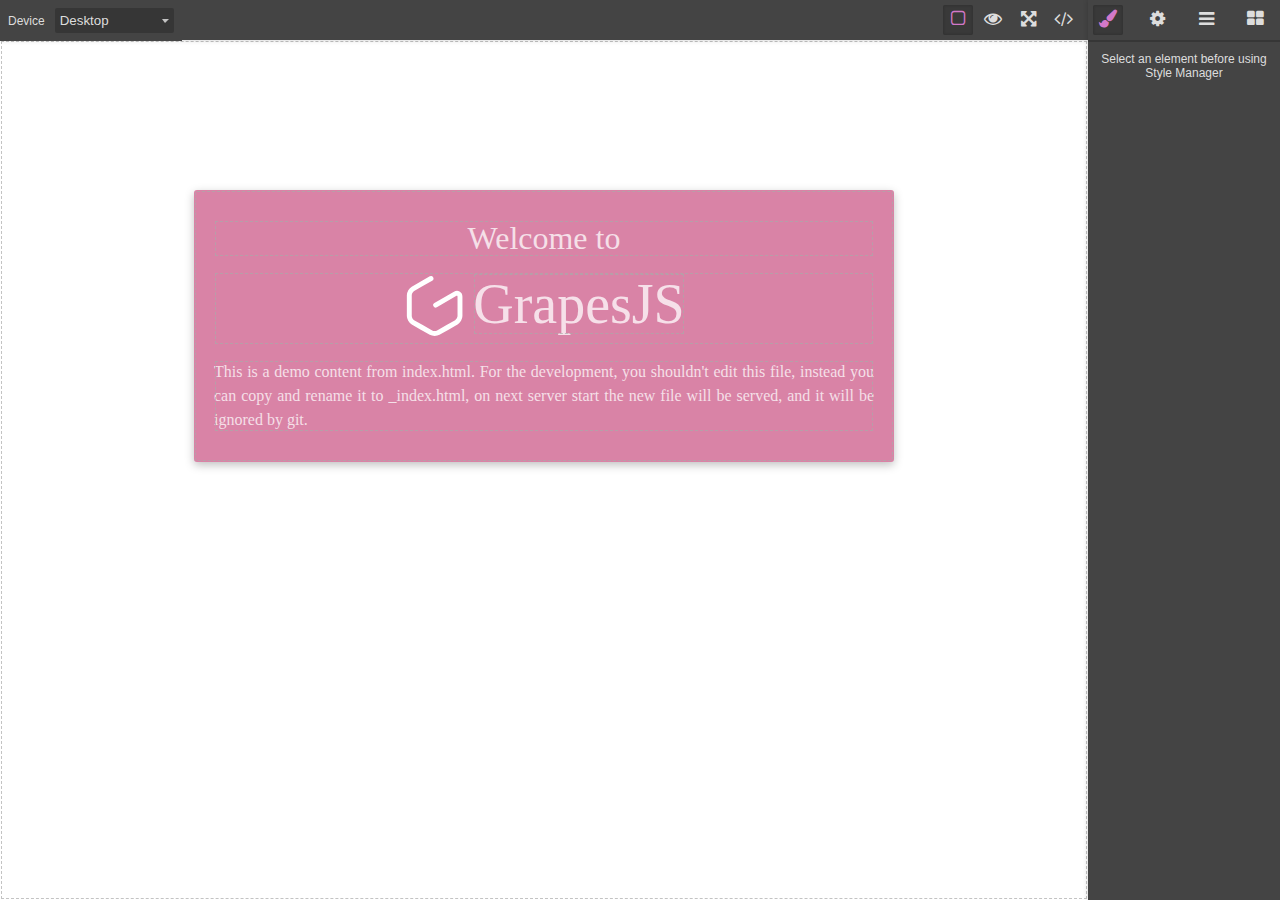
==== html/_index.html @ 8d0f7742 "grapejs-touch" ====
<!doctype html>
<html lang="en">
  <head>
    <meta charset="utf-8">
    <title>GrapesJS</title>
    <link rel="stylesheet" href="../dist/css/grapes.min.css">
    <script src="../dist/grapes.min.js"></script>
    <script src="../dist/grapesjs-touch.min.js"></script>

    <style>
      body,
      html {
        height: 100%;
        margin: 0;
      }
    </style>
  </head>

  <body>
    <div id="gjs" style="height:100px; overflow:hidden;">
      <div class="panel">
        <h1 class="welcome">Welcome to</h1>
        <div class="big-title">
          <svg class="logo" viewBox="0 0 100 100">
            <path d="M40 5l-12.9 7.4 -12.9 7.4c-1.4 0.8-2.7 2.3-3.7 3.9 -0.9 1.6-1.5 3.5-1.5 5.1v14.9 14.9c0 1.7 0.6 3.5 1.5 5.1 0.9 1.6 2.2 3.1 3.7 3.9l12.9 7.4 12.9 7.4c1.4 0.8 3.3 1.2 5.2 1.2 1.9 0 3.8-0.4 5.2-1.2l12.9-7.4 12.9-7.4c1.4-0.8 2.7-2.2 3.7-3.9 0.9-1.6 1.5-3.5 1.5-5.1v-14.9 -12.7c0-4.6-3.8-6-6.8-4.2l-28 16.2"/>
          </svg>
          <span>GrapesJS</span>
        </div>
        <div class="description">
          This is a demo content from index.html. For the development, you shouldn't edit this file, instead you can
          copy and rename it to _index.html, on next server start the new file will be served, and it will be ignored by git.
        </div>
      </div>
      <style>
        .panel {
          width: 90%;
          max-width: 700px;
          border-radius: 3px;
          padding: 30px 20px;
          margin: 150px auto 0px;
          background-color: #d983a6;
          box-shadow: 0px 3px 10px 0px rgba(0,0,0,0.25);
          color:rgba(255,255,255,0.75);
          font: caption;
          font-weight: 100;
        }

        .welcome {
          text-align: center;
          font-weight: 100;
          margin: 0px;
        }

        .logo {
          width: 70px;
          height: 70px;
          vertical-align: middle;
        }

        .logo path {
          pointer-events: none;
          fill: none;
          stroke-linecap: round;
          stroke-width: 7;
          stroke: #fff
        }

        .big-title {
          text-align: center;
          font-size: 3.5rem;
          margin: 15px 0;
        }

        .description {
          text-align: justify;
          font-size: 1rem;
          line-height: 1.5rem;
        }

      </style>
    </div>

    <script type="text/javascript">
      var editor = grapesjs.init({
        showOffsets: 1,
        noticeOnUnload: 0,
        container: '#gjs',
        height: '100%',
        fromElement: true,
        storageManager: { autoload: 0 },
        styleManager : {
          sectors: [{
              name: 'General',
              open: false,
              buildProps: ['float', 'display', 'position', 'top', 'right', 'left', 'bottom']
            },{
              name: 'Flex',
              open: false,
              buildProps: ['flex-direction', 'flex-wrap', 'justify-content', 'align-items', 'align-content', 'order', 'flex-basis', 'flex-grow', 'flex-shrink', 'align-self']
            },{
              name: 'Dimension',
              open: false,
              buildProps: ['width', 'height', 'max-width', 'min-height', 'margin', 'padding'],
            },{
              name: 'Typography',
              open: false,
              buildProps: ['font-family', 'font-size', 'font-weight', 'letter-spacing', 'color', 'line-height', 'text-shadow'],
            },{
              name: 'Decorations',
              open: false,
              buildProps: ['border-radius-c', 'background-color', 'border-radius', 'border', 'box-shadow', 'background'],
            },{
              name: 'Extra',
              open: false,
              buildProps: ['transition', 'perspective', 'transform'],
            }
          ],
        },
      });

      editor.BlockManager.add('testBlock', {
        label: 'Block',
        attributes: { class:'gjs-fonts gjs-f-b1' },
        content: `<div style="padding-top:50px; padding-bottom:50px; text-align:center">Test block</div>`
      })
    </script>
  </body>
</html>
---- dist/css/grapes.min.css ----
.sp-container{position:absolute;top:0;left:0;display:inline-block;*display:inline;*zoom:1;z-index:9999994;overflow:hidden}.sp-container.sp-flat{position:relative}.sp-container,.sp-container *{-webkit-box-sizing:content-box;-moz-box-sizing:content-box;box-sizing:content-box}.sp-top{position:relative;width:100%;display:inline-block}.sp-top-inner{position:absolute;top:0;left:0;bottom:0;right:0}.sp-color{position:absolute;top:0;left:0;bottom:0;right:20%}.sp-hue{position:absolute;top:0;right:0;bottom:0;left:84%;height:100%}.sp-clear-enabled .sp-hue{top:33px;height:77.5%}.sp-fill{padding-top:80%}.sp-sat,.sp-val{position:absolute;top:0;left:0;right:0;bottom:0}.sp-alpha-enabled .sp-top{margin-bottom:18px}.sp-alpha-enabled .sp-alpha{display:block}.sp-alpha-handle{position:absolute;top:-4px;bottom:-4px;width:6px;left:50%;cursor:pointer;border:1px solid black;background:white;opacity:.8}.sp-alpha{display:none;position:absolute;bottom:-14px;right:0;left:0;height:8px}.sp-alpha-inner{border:solid 1px #333}.sp-clear{display:none}.sp-clear.sp-clear-display{background-position:center}.sp-clear-enabled .sp-clear{display:block;position:absolute;top:0px;right:0;bottom:0;left:84%;height:28px}.sp-container,.sp-replacer,.sp-preview,.sp-dragger,.sp-slider,.sp-alpha,.sp-clear,.sp-alpha-handle,.sp-container.sp-dragging .sp-input,.sp-container button{-webkit-user-select:none;-moz-user-select:-moz-none;-o-user-select:none;user-select:none}.sp-container.sp-input-disabled .sp-input-container{display:none}.sp-container.sp-buttons-disabled .sp-button-container{display:none}.sp-container.sp-palette-buttons-disabled .sp-palette-button-container{display:none}.sp-palette-only .sp-picker-container{display:none}.sp-palette-disabled .sp-palette-container{display:none}.sp-initial-disabled .sp-initial{display:none}.sp-sat{background-image:-webkit-gradient(linear, 0 0, 100% 0, from(#fff), to(rgba(204,154,129,0)));background-image:-webkit-linear-gradient(left, #fff, rgba(204,154,129,0));background-image:-moz-linear-gradient(left, #fff, rgba(204,154,129,0));background-image:-o-linear-gradient(left, #fff, rgba(204,154,129,0));background-image:-ms-linear-gradient(left, #fff, rgba(204,154,129,0));background-image:linear-gradient(to right, #fff, rgba(204,154,129,0));-ms-filter:"progid:DXImageTransform.Microsoft.gradient(GradientType = 1, startColorstr=#FFFFFFFF, endColorstr=#00CC9A81)";filter:progid:DXImageTransform.Microsoft.gradient(GradientType = 1, startColorstr='#FFFFFFFF', endColorstr='#00CC9A81')}.sp-val{background-image:-webkit-gradient(linear, 0 100%, 0 0, from(#000), to(rgba(204,154,129,0)));background-image:-webkit-linear-gradient(bottom, #000, rgba(204,154,129,0));background-image:-moz-linear-gradient(bottom, #000, rgba(204,154,129,0));background-image:-o-linear-gradient(bottom, #000, rgba(204,154,129,0));background-image:-ms-linear-gradient(bottom, #000, rgba(204,154,129,0));background-image:linear-gradient(to top, #000, rgba(204,154,129,0));-ms-filter:"progid:DXImageTransform.Microsoft.gradient(startColorstr=#00CC9A81, endColorstr=#FF000000)";filter:progid:DXImageTransform.Microsoft.gradient(startColorstr='#00CC9A81', endColorstr='#FF000000')}.sp-hue{background:-moz-linear-gradient(top, red 0%, #ff0 17%, lime 33%, cyan 50%, blue 67%, #f0f 83%, red 100%);background:-ms-linear-gradient(top, red 0%, #ff0 17%, lime 33%, cyan 50%, blue 67%, #f0f 83%, red 100%);background:-o-linear-gradient(top, red 0%, #ff0 17%, lime 33%, cyan 50%, blue 67%, #f0f 83%, red 100%);background:-webkit-gradient(linear, left top, left bottom, from(red), color-stop(0.17, #ff0), color-stop(0.33, lime), color-stop(0.5, cyan), color-stop(0.67, blue), color-stop(0.83, #f0f), to(red));background:-webkit-linear-gradient(top, red 0%, #ff0 17%, lime 33%, cyan 50%, blue 67%, #f0f 83%, red 100%);background:linear-gradient(to bottom, red 0%, #ff0 17%, lime 33%, cyan 50%, blue 67%, #f0f 83%, red 100%)}.sp-1{height:17%;filter:progid:DXImageTransform.Microsoft.gradient(startColorstr='#ff0000', endColorstr='#ffff00')}.sp-2{height:16%;filter:progid:DXImageTransform.Microsoft.gradient(startColorstr='#ffff00', endColorstr='#00ff00')}.sp-3{height:17%;filter:progid:DXImageTransform.Microsoft.gradient(startColorstr='#00ff00', endColorstr='#00ffff')}.sp-4{height:17%;filter:progid:DXImageTransform.Microsoft.gradient(startColorstr='#00ffff', endColorstr='#0000ff')}.sp-5{height:16%;filter:progid:DXImageTransform.Microsoft.gradient(startColorstr='#0000ff', endColorstr='#ff00ff')}.sp-6{height:17%;filter:progid:DXImageTransform.Microsoft.gradient(startColorstr='#ff00ff', endColorstr='#ff0000')}.sp-hidden{display:none !important}.sp-cf:before,.sp-cf:after{content:"";display:table}.sp-cf:after{clear:both}.sp-cf{*zoom:1}@media (max-device-width: 480px){.sp-color{right:40%}.sp-hue{left:63%}.sp-fill{padding-top:60%}}.sp-dragger{border-radius:5px;height:5px;width:5px;border:1px solid #fff;background:#000;cursor:pointer;position:absolute;top:0;left:0}.sp-slider{position:absolute;top:0;cursor:pointer;height:3px;left:-1px;right:-1px;border:1px solid #000;background:white;opacity:.8}.sp-container{border-radius:0;background-color:#ECECEC;border:solid 1px #f0c49B;padding:0}.sp-container,.sp-container button,.sp-container input,.sp-color,.sp-hue,.sp-clear{font:normal 12px "Lucida Grande", "Lucida Sans Unicode", "Lucida Sans", Geneva, Verdana, sans-serif;-webkit-box-sizing:border-box;-moz-box-sizing:border-box;-ms-box-sizing:border-box;box-sizing:border-box}.sp-top{margin-bottom:3px}.sp-color,.sp-hue,.sp-clear{border:solid 1px #666}.sp-input-container{float:right;width:100px;margin-bottom:4px}.sp-initial-disabled .sp-input-container{width:100%}.sp-input{font-size:12px !important;border:1px inset;padding:4px 5px;margin:0;width:100%;background:transparent;border-radius:3px;color:#222}.sp-input:focus{border:1px solid orange}.sp-input.sp-validation-error{border:1px solid red;background:#fdd}.sp-picker-container,.sp-palette-container{float:left;position:relative;padding:10px;padding-bottom:300px;margin-bottom:-290px}.sp-picker-container{width:172px;border-left:solid 1px #fff}.sp-palette-container{border-right:solid 1px #ccc}.sp-palette-only .sp-palette-container{border:0}.sp-palette .sp-thumb-el{display:block;position:relative;float:left;width:24px;height:15px;margin:3px;cursor:pointer;border:solid 2px transparent}.sp-palette .sp-thumb-el:hover,.sp-palette .sp-thumb-el.sp-thumb-active{border-color:orange}.sp-thumb-el{position:relative}.sp-initial{float:left;border:solid 1px #333}.sp-initial span{width:30px;height:25px;border:none;display:block;float:left;margin:0}.sp-initial .sp-clear-display{background-position:center}.sp-palette-button-container,.sp-button-container{float:right}.sp-replacer{margin:0;overflow:hidden;cursor:pointer;padding:4px;display:inline-block;*zoom:1;*display:inline;border:solid 1px #91765d;background:#eee;color:#333;vertical-align:middle}.sp-replacer:hover,.sp-replacer.sp-active{border-color:#F0C49B;color:#111}.sp-replacer.sp-disabled{cursor:default;border-color:silver;color:silver}.sp-dd{padding:2px 0;height:16px;line-height:16px;float:left;font-size:10px}.sp-preview{position:relative;width:25px;height:20px;border:solid 1px #222;margin-right:5px;float:left;z-index:0}.sp-palette{*width:220px;max-width:220px}.sp-palette .sp-thumb-el{width:16px;height:16px;margin:2px 1px;border:solid 1px #d0d0d0}.sp-container{padding-bottom:0}.sp-container button{background-color:#eeeeee;background-image:-webkit-linear-gradient(top, #eee, #ccc);background-image:-moz-linear-gradient(top, #eee, #ccc);background-image:-ms-linear-gradient(top, #eee, #ccc);background-image:-o-linear-gradient(top, #eee, #ccc);background-image:linear-gradient(to bottom, #eee, #ccc);border:1px solid #ccc;border-bottom:1px solid #bbb;border-radius:3px;color:#333;font-size:14px;line-height:1;padding:5px 4px;text-align:center;text-shadow:0 1px 0 #eee;vertical-align:middle}.sp-container button:hover{background-color:#dddddd;background-image:-webkit-linear-gradient(top, #ddd, #bbb);background-image:-moz-linear-gradient(top, #ddd, #bbb);background-image:-ms-linear-gradient(top, #ddd, #bbb);background-image:-o-linear-gradient(top, #ddd, #bbb);background-image:linear-gradient(to bottom, #ddd, #bbb);border:1px solid #bbb;border-bottom:1px solid #999;cursor:pointer;text-shadow:0 1px 0 #ddd}.sp-container button:active{border:1px solid #aaa;border-bottom:1px solid #888;-webkit-box-shadow:inset 0 0 5px 2px #aaaaaa, 0 1px 0 0 #eeeeee;-moz-box-shadow:inset 0 0 5px 2px #aaaaaa, 0 1px 0 0 #eeeeee;-ms-box-shadow:inset 0 0 5px 2px #aaaaaa, 0 1px 0 0 #eeeeee;-o-box-shadow:inset 0 0 5px 2px #aaaaaa, 0 1px 0 0 #eeeeee;box-shadow:inset 0 0 5px 2px #aaaaaa, 0 1px 0 0 #eeeeee}.sp-cancel{font-size:11px;color:#d93f3f !important;margin:0;padding:2px;margin-right:5px;vertical-align:middle;text-decoration:none}.sp-cancel:hover{color:#d93f3f !important;text-decoration:underline}.sp-palette span:hover,.sp-palette span.sp-thumb-active{border-color:#000}.sp-preview,.sp-alpha,.sp-thumb-el{position:relative;background-image:url([data-uri])}.sp-preview-inner,.sp-alpha-inner,.sp-thumb-inner{display:block;position:absolute;top:0;left:0;bottom:0;right:0}.sp-palette .sp-thumb-inner{background-position:50% 50%;background-repeat:no-repeat}.sp-palette .sp-thumb-light.sp-thumb-active .sp-thumb-inner{background-image:url([data-uri])}.sp-palette .sp-thumb-dark.sp-thumb-active .sp-thumb-inner{background-image:url([data-uri])}.sp-clear-display{background-repeat:no-repeat;background-position:center;background-image:url([data-uri])}.CodeMirror{font-family:monospace;height:300px;color:black;direction:ltr}.CodeMirror-lines{padding:4px 0}.CodeMirror pre.CodeMirror-line,.CodeMirror pre.CodeMirror-line-like{padding:0 4px}.CodeMirror-scrollbar-filler,.CodeMirror-gutter-filler{background-color:white}.CodeMirror-gutters{border-right:1px solid #ddd;background-color:#f7f7f7;white-space:nowrap}.CodeMirror-linenumber{padding:0 3px 0 5px;min-width:20px;text-align:right;color:#999;white-space:nowrap}.CodeMirror-guttermarker{color:black}.CodeMirror-guttermarker-subtle{color:#999}.CodeMirror-cursor{border-left:1px solid black;border-right:none;width:0}.CodeMirror div.CodeMirror-secondarycursor{border-left:1px solid silver}.cm-fat-cursor .CodeMirror-cursor{width:auto;border:0 !important;background:#7e7}.cm-fat-cursor div.CodeMirror-cursors{z-index:1}.cm-fat-cursor-mark{background-color:rgba(20,255,20,0.5);-webkit-animation:blink 1.06s steps(1) infinite;-moz-animation:blink 1.06s steps(1) infinite;animation:blink 1.06s steps(1) infinite}.cm-animate-fat-cursor{width:auto;border:0;-webkit-animation:blink 1.06s steps(1) infinite;-moz-animation:blink 1.06s steps(1) infinite;animation:blink 1.06s steps(1) infinite;background-color:#7e7}@-moz-keyframes blink{0%{}50%{background-color:transparent}100%{}}@-webkit-keyframes blink{0%{}50%{background-color:transparent}100%{}}@keyframes blink{0%{}50%{background-color:transparent}100%{}}.cm-tab{display:inline-block;text-decoration:inherit}.CodeMirror-rulers{position:absolute;left:0;right:0;top:-50px;bottom:0;overflow:hidden}.CodeMirror-ruler{border-left:1px solid #ccc;top:0;bottom:0;position:absolute}.cm-s-default .cm-header{color:blue}.cm-s-default .cm-quote{color:#090}.cm-negative{color:#d44}.cm-positive{color:#292}.cm-header,.cm-strong{font-weight:bold}.cm-em{font-style:italic}.cm-link{text-decoration:underline}.cm-strikethrough{text-decoration:line-through}.cm-s-default .cm-keyword{color:#708}.cm-s-default .cm-atom{color:#219}.cm-s-default .cm-number{color:#164}.cm-s-default .cm-def{color:#00f}.cm-s-default .cm-variable-2{color:#05a}.cm-s-default .cm-variable-3,.cm-s-default .cm-type{color:#085}.cm-s-default .cm-comment{color:#a50}.cm-s-default .cm-string{color:#a11}.cm-s-default .cm-string-2{color:#f50}.cm-s-default .cm-meta{color:#555}.cm-s-default .cm-qualifier{color:#555}.cm-s-default .cm-builtin{color:#30a}.cm-s-default .cm-bracket{color:#997}.cm-s-default .cm-tag{color:#170}.cm-s-default .cm-attribute{color:#00c}.cm-s-default .cm-hr{color:#999}.cm-s-default .cm-link{color:#00c}.cm-s-default .cm-error{color:#f00}.cm-invalidchar{color:#f00}.CodeMirror-composing{border-bottom:2px solid}div.CodeMirror span.CodeMirror-matchingbracket{color:#0b0}div.CodeMirror span.CodeMirror-nonmatchingbracket{color:#a22}.CodeMirror-matchingtag{background:rgba(255,150,0,0.3)}.CodeMirror-activeline-background{background:#e8f2ff}.CodeMirror{position:relative;overflow:hidden;background:white}.CodeMirror-scroll{overflow:scroll !important;margin-bottom:-50px;margin-right:-50px;padding-bottom:50px;height:100%;outline:none;position:relative}.CodeMirror-sizer{position:relative;border-right:50px solid transparent}.CodeMirror-vscrollbar,.CodeMirror-hscrollbar,.CodeMirror-scrollbar-filler,.CodeMirror-gutter-filler{position:absolute;z-index:6;display:none}.CodeMirror-vscrollbar{right:0;top:0;overflow-x:hidden;overflow-y:scroll}.CodeMirror-hscrollbar{bottom:0;left:0;overflow-y:hidden;overflow-x:scroll}.CodeMirror-scrollbar-filler{right:0;bottom:0}.CodeMirror-gutter-filler{left:0;bottom:0}.CodeMirror-gutters{position:absolute;left:0;top:0;min-height:100%;z-index:3}.CodeMirror-gutter{white-space:normal;height:100%;display:inline-block;vertical-align:top;margin-bottom:-50px}.CodeMirror-gutter-wrapper{position:absolute;z-index:4;background:none !important;border:none !important}.CodeMirror-gutter-background{position:absolute;top:0;bottom:0;z-index:4}.CodeMirror-gutter-elt{position:absolute;cursor:default;z-index:4}.CodeMirror-gutter-wrapper ::selection{background-color:transparent}.CodeMirror-gutter-wrapper ::-moz-selection{background-color:transparent}.CodeMirror-lines{cursor:text;min-height:1px}.CodeMirror pre.CodeMirror-line,.CodeMirror pre.CodeMirror-line-like{-moz-border-radius:0;-webkit-border-radius:0;border-radius:0;border-width:0;background:transparent;font-family:inherit;font-size:inherit;margin:0;white-space:pre;word-wrap:normal;line-height:inherit;color:inherit;z-index:2;position:relative;overflow:visible;-webkit-tap-highlight-color:transparent;-webkit-font-variant-ligatures:contextual;font-variant-ligatures:contextual}.CodeMirror-wrap pre.CodeMirror-line,.CodeMirror-wrap pre.CodeMirror-line-like{word-wrap:break-word;white-space:pre-wrap;word-break:normal}.CodeMirror-linebackground{position:absolute;left:0;right:0;top:0;bottom:0;z-index:0}.CodeMirror-linewidget{position:relative;z-index:2;padding:0.1px}.CodeMirror-rtl pre{direction:rtl}.CodeMirror-code{outline:none}.CodeMirror-scroll,.CodeMirror-sizer,.CodeMirror-gutter,.CodeMirror-gutters,.CodeMirror-linenumber{-moz-box-sizing:content-box;box-sizing:content-box}.CodeMirror-measure{position:absolute;width:100%;height:0;overflow:hidden;visibility:hidden}.CodeMirror-cursor{position:absolute;pointer-events:none}.CodeMirror-measure pre{position:static}div.CodeMirror-cursors{visibility:hidden;position:relative;z-index:3}div.CodeMirror-dragcursors{visibility:visible}.CodeMirror-focused div.CodeMirror-cursors{visibility:visible}.CodeMirror-selected{background:#d9d9d9}.CodeMirror-focused .CodeMirror-selected{background:#d7d4f0}.CodeMirror-crosshair{cursor:crosshair}.CodeMirror-line::selection,.CodeMirror-line>span::selection,.CodeMirror-line>span>span::selection{background:#d7d4f0}.CodeMirror-line::-moz-selection,.CodeMirror-line>span::-moz-selection,.CodeMirror-line>span>span::-moz-selection{background:#d7d4f0}.cm-searching{background-color:#ffa;background-color:rgba(255,255,0,0.4)}.cm-force-border{padding-right:.1px}@media print{.CodeMirror div.CodeMirror-cursors{visibility:hidden}}.cm-tab-wrap-hack:after{content:''}span.CodeMirror-selectedtext{background:none}.cm-s-hopscotch.CodeMirror{background:#322931;color:#d5d3d5}.cm-s-hopscotch div.CodeMirror-selected{background:#433b42 !important}.cm-s-hopscotch .CodeMirror-gutters{background:#322931;border-right:0px}.cm-s-hopscotch .CodeMirror-linenumber{color:#797379}.cm-s-hopscotch .CodeMirror-cursor{border-left:1px solid #989498 !important}.cm-s-hopscotch span.cm-comment{color:#b33508}.cm-s-hopscotch span.cm-atom{color:#c85e7c}.cm-s-hopscotch span.cm-number{color:#c85e7c}.cm-s-hopscotch span.cm-property,.cm-s-hopscotch span.cm-attribute{color:#8fc13e}.cm-s-hopscotch span.cm-keyword{color:#dd464c}.cm-s-hopscotch span.cm-string{color:#fdcc59}.cm-s-hopscotch span.cm-variable{color:#8fc13e}.cm-s-hopscotch span.cm-variable-2{color:#1290bf}.cm-s-hopscotch span.cm-def{color:#fd8b19}.cm-s-hopscotch span.cm-error{background:#dd464c;color:#989498}.cm-s-hopscotch span.cm-bracket{color:#d5d3d5}.cm-s-hopscotch span.cm-tag{color:#dd464c}.cm-s-hopscotch span.cm-link{color:#c85e7c}.cm-s-hopscotch .CodeMirror-matchingbracket{text-decoration:underline;color:white !important}.cm-s-hopscotch .CodeMirror-activeline-background{background:#302020}@font-face{font-family:'font3336';src:url("../fonts/main-fonts.eot?v=20");src:url("../fonts/main-fonts.woff?v=20") format("woff"),url("../fonts/main-fonts.ttf?v=20") format("truetype"),url("../fonts/main-fonts.svg?v=20") format("svg"),url("../fonts/main-fonts.eot?v=20") format("embedded-opentype");font-weight:normal;font-style:normal}.gjs-is__grab,.gjs-is__grab *{cursor:grab !important}.gjs-is__grabbing,.gjs-is__grabbing *{-moz-user-select:none;-khtml-user-select:none;-webkit-user-select:none;-ms-user-select:none;-o-user-select:none;user-select:none;cursor:grabbing !important}.gjs-one-bg{background-color:#444}.gjs-one-color{color:#444}.gjs-one-color-h:hover{color:#444}.gjs-two-bg{background-color:#ddd}.gjs-two-color{color:#ddd}.gjs-two-color-h:hover{color:#ddd}.gjs-three-bg{background-color:#804f7b}.gjs-three-color{color:#804f7b}.gjs-three-color-h:hover{color:#804f7b}.gjs-four-bg{background-color:#d278c9}.gjs-four-color{color:#d278c9}.gjs-four-color-h:hover{color:#d278c9}.gjs-danger-bg{background-color:#dd3636}.gjs-danger-color{color:#dd3636}.gjs-danger-color-h:hover{color:#dd3636}.gjs-bg-main,.gjs-off-prv,.gjs-sm-sector .gjs-sm-colorp-c,.gjs-clm-tags .gjs-sm-colorp-c{background-color:#444}.gjs-color-main,.gjs-off-prv,.gjs-sm-sector .gjs-sm-stack #gjs-sm-add,.gjs-clm-tags .gjs-sm-stack #gjs-sm-add{color:#ddd;fill:#ddd}.gjs-color-active{color:#f8f8f8;fill:#f8f8f8}.gjs-color-warn{color:#ffca6f;fill:#ffca6f}.gjs-color-hl{color:#71b7f1;fill:#71b7f1}.gjs-fonts::before{display:block;font:normal normal normal 14px font3336;text-rendering:auto;-webkit-font-smoothing:antialiased;-moz-osx-font-smoothing:grayscale;font-size:5em}.gjs-f-b1::before{content:'Q'}.gjs-f-b2::before{content:'W'}.gjs-f-b3::before{content:'E'}.gjs-f-b37::before{content:'R'}.gjs-f-hero::before{content:'T'}.gjs-f-h1p::before{content:'y'}.gjs-f-3ba::before{content:'u'}.gjs-f-image::before{content:'I'}.gjs-f-text::before{content:'o'}.gjs-f-quo::before{content:'p'}.gjs-f-button::before{content:'B'}.gjs-f-divider::before{content:'D'}.gjs-invis-invis,.gjs-clm-tags #gjs-clm-new,.gjs-no-app{background-color:transparent;border:none;color:inherit}.gjs-no-app{height:10px}.gjs-test::btn{color:'#fff'}.opac50{opacity:.5;filter:alpha(opacity=50)}.gjs-checker-bg,.gjs-field-colorp-c,.checker-bg,.gjs-sm-sector .gjs-sm-property .gjs-sm-layer>#gjs-sm-preview-box,.gjs-clm-tags .gjs-sm-property .gjs-sm-layer>#gjs-sm-preview-box{background-image:url("[data-uri]")}.gjs-no-user-select,.gjs-grabbing,.gjs-grabbing *,.gjs-layer-name,.gjs-rte-toolbar{-moz-user-select:none;-khtml-user-select:none;-webkit-user-select:none;-ms-user-select:none;-o-user-select:none;user-select:none}.gjs-no-pointer-events,.gjs-resizer-c,.gjs-margin-v-el,.gjs-padding-v-el,.gjs-fixedmargin-v-el,.gjs-fixedpadding-v-el{pointer-events:none}.gjs-bdrag{pointer-events:none !important;position:absolute !important;z-index:10 !important;width:auto}.gjs-drag-helper{background-color:#3b97e3 !important;pointer-events:none !important;position:absolute !important;z-index:10 !important;transform:scale(0.3) !important;transform-origin:top left !important;-webkit-transform-origin:top left !important;margin:15px !important;transition:none !important;outline:none !important}.gjs-grabbing,.gjs-grabbing *{cursor:grabbing !important;cursor:-webkit-grabbing !important}.gjs-grabbing{overflow:hidden}.gjs-off-prv{position:relative;z-index:10;padding:5px;cursor:pointer}.gjs-editor-cont ::-webkit-scrollbar-track{background:rgba(0,0,0,0.1)}.gjs-editor-cont ::-webkit-scrollbar-thumb{background-color:rgba(255,255,255,0.2)}.gjs-editor-cont ::-webkit-scrollbar{width:8px}.clear{clear:both}.no-select,.gjs-com-no-select,.gjs-com-no-select img,.gjs-category-title,.gjs-sm-sector .gjs-sm-title,.gjs-clm-tags .gjs-sm-title,.gjs-block-category .gjs-title,.gjs-layer-title,.gjs-clm-tags #gjs-clm-close{-moz-user-select:none;-khtml-user-select:none;-webkit-user-select:none;-ms-user-select:none;-o-user-select:none;user-select:none}.gjs-no-touch-actions{touch-action:none}.gjs-disabled{-moz-user-select:none;-khtml-user-select:none;-webkit-user-select:none;-ms-user-select:none;-o-user-select:none;user-select:none;opacity:.5;filter:alpha(opacity=50)}.gjs-editor{font-family:Helvetica,sans-serif;font-size:.75rem;position:relative;box-sizing:border-box;height:100%}.gjs-freezed,.gjs-freezed{opacity:.5;filter:alpha(opacity=50);pointer-events:none}.gjs-traits-label{border-bottom:1px solid rgba(0,0,0,0.2);font-weight:lighter;margin-bottom:5px;padding:10px;text-align:left}.gjs-label-wrp{width:30%;min-width:30%}.gjs-field-wrp{flex-grow:1}.gjs-trt-header{font-weight:lighter;padding:10px}.gjs-trt-trait{display:flex;justify-content:flex-start;padding:5px 10px;font-weight:lighter;align-items:center;text-align:left}.gjs-trt-traits{font-size:.75rem}.gjs-trt-trait .gjs-label{text-align:left;text-overflow:ellipsis;overflow:hidden}.gjs-guide-info{position:absolute}.gjs-guide-info__content{position:absolute;height:100%;display:flex;width:100%;padding:5px}.gjs-guide-info__line{position:relative;margin:auto}.gjs-guide-info__line::before,.gjs-guide-info__line::after{content:"";display:block;position:absolute;background-color:inherit}.gjs-guide-info__y{padding:0 5px}.gjs-guide-info__y .gjs-guide-info__content{justify-content:center}.gjs-guide-info__y .gjs-guide-info__line{width:100%;height:1px}.gjs-guide-info__y .gjs-guide-info__line::before,.gjs-guide-info__y .gjs-guide-info__line::after{width:1px;height:10px;top:0;bottom:0;left:0;margin:auto}.gjs-guide-info__y .gjs-guide-info__line::after{left:auto;right:0}.gjs-guide-info__x{padding:5px 0}.gjs-guide-info__x .gjs-guide-info__content{align-items:center}.gjs-guide-info__x .gjs-guide-info__line{height:100%;width:1px}.gjs-guide-info__x .gjs-guide-info__line::before,.gjs-guide-info__x .gjs-guide-info__line::after{width:10px;height:1px;left:0;right:0;top:0;margin:auto;transform:translateX(-50%)}.gjs-guide-info__x .gjs-guide-info__line::after{top:auto;bottom:0}.gjs-badge{white-space:nowrap}.gjs-badge__icon{vertical-align:middle;display:inline-block;width:15px;height:15px}.gjs-badge__icon svg{fill:currentColor}.gjs-badge__name{display:inline-block;vertical-align:middle}.gjs-frame-wrapper{position:absolute;width:100%;height:100%;left:0;right:0;margin:auto}.gjs-frame-wrapper--anim{transition:width 0.35s ease,height 0.35s ease}.gjs-frame-wrapper__top{transform:translateY(-100%) translateX(-50%);display:flex;padding:5px 0;position:absolute;width:100%;left:50%;top:0}.gjs-frame-wrapper__top-r{margin-left:auto}.gjs-frame-wrapper__left{position:absolute;left:0;transform:translateX(-100%) translateY(-50%);height:100%;top:50%}.gjs-frame-wrapper__bottom{position:absolute;bottom:0;transform:translateY(100%) translateX(-50%);width:100%;left:50%}.gjs-frame-wrapper__right{position:absolute;right:0;transform:translateX(100%) translateY(-50%);height:100%;top:50%}.gjs-frame-wrapper__icon{width:24px;cursor:pointer}.gjs-frame-wrapper__icon>svg{fill:currentColor}.gjs-padding-v-top,.gjs-fixedpadding-v-top{width:100%;top:0;left:0}.gjs-padding-v-right,.gjs-fixedpadding-v-right{right:0}.gjs-padding-v-bottom,.gjs-fixedpadding-v-bottom{width:100%;left:0;bottom:0}.gjs-padding-v-left,.gjs-fixedpadding-v-left{left:0}.gjs-cv-canvas{background-color:rgba(0,0,0,0.15);box-sizing:border-box;width:85%;height:calc(100% - 40px);bottom:0;overflow:hidden;z-index:1;position:absolute;left:0;top:40px}.gjs-cv-canvas.gjs-is__grab .gjs-cv-canvas__frames,.gjs-cv-canvas.gjs-is__grabbing .gjs-cv-canvas__frames{pointer-events:none}.gjs-cv-canvas__frames{position:absolute;top:0;left:0;width:100%;height:100%}.gjs-cv-canvas .gjs-ghost{display:none;pointer-events:none;background-color:#5b5b5b;border:2px dashed #ccc;position:absolute;z-index:10;opacity:.55;filter:alpha(opacity=55)}.gjs-cv-canvas .gjs-highlighter,.gjs-cv-canvas .gjs-highlighter-sel{position:absolute;outline:1px solid #3b97e3;outline-offset:-1px;pointer-events:none;width:100%;height:100%}.gjs-cv-canvas .gjs-highlighter-warning{outline:3px solid #ffca6f}.gjs-cv-canvas .gjs-highlighter-sel{outline:3px solid #3b97e3}.gjs-cv-canvas #gjs-tools,.gjs-cv-canvas .gjs-tools{width:100%;height:100%;position:absolute;top:0;left:0;outline:none;z-index:1}.gjs-cv-canvas *{box-sizing:border-box}.gjs-frame{outline:medium none;height:100%;width:100%;border:none;margin:auto;display:block;transition:width 0.35s ease,height 0.35s ease;position:absolute;top:0;bottom:0;left:0;right:0}.gjs-toolbar{position:absolute;background-color:#3b97e3;white-space:nowrap;color:white;z-index:10;top:0;left:0}.gjs-toolbar-item{padding:5px 7px;font-size:0.8rem;cursor:pointer;width:26px;vertical-align:middle;display:inline-block}.gjs-toolbar-item svg{fill:currentColor;vertical-align:middle}.gjs-resizer-c{position:absolute;left:0;top:0;width:100%;height:100%;z-index:9}.gjs-margin-v-el,.gjs-padding-v-el,.gjs-fixedmargin-v-el,.gjs-fixedpadding-v-el{opacity:.1;filter:alpha(opacity=10);position:absolute;background-color:yellow}.gjs-fixedmargin-v-el,.gjs-fixedpadding-v-el{opacity:.2;filter:alpha(opacity=20)}.gjs-padding-v-el,.gjs-fixedpadding-v-el{background-color:navy}.gjs-resizer-h{pointer-events:all;position:absolute;border:3px solid #3b97e3;width:10px;height:10px;background-color:#fff;margin:-5px}.gjs-resizer-h-tl{top:0;left:0;cursor:nwse-resize}.gjs-resizer-h-tr{top:0;right:0;cursor:nesw-resize}.gjs-resizer-h-tc{top:0;margin:-5px auto;left:0;right:0;cursor:ns-resize}.gjs-resizer-h-cl{left:0;margin:auto -5px;top:0;bottom:0;cursor:ew-resize}.gjs-resizer-h-cr{margin:auto -5px;top:0;bottom:0;right:0;cursor:ew-resize}.gjs-resizer-h-bl{bottom:0;left:0;cursor:nesw-resize}.gjs-resizer-h-bc{bottom:0;margin:-5px auto;left:0;right:0;cursor:ns-resize}.gjs-resizer-h-br{bottom:0;right:0;cursor:nwse-resize}.gjs-pn-panel .gjs-resizer-h{background-color:rgba(0,0,0,0.2);border:none;opacity:0;transition:opacity 0.25s}.gjs-pn-panel .gjs-resizer-h:hover{opacity:1}.gjs-pn-panel .gjs-resizer-h-tc,.gjs-pn-panel .gjs-resizer-h-bc{margin:0 auto;width:100%}.gjs-pn-panel .gjs-resizer-h-cr,.gjs-pn-panel .gjs-resizer-h-cl{margin:auto 0;height:100%}.gjs-resizing .gjs-highlighter,.gjs-resizing .gjs-badge{display:none !important}.gjs-resizing-tl *{cursor:nwse-resize !important}.gjs-resizing-tr *{cursor:nesw-resize !important}.gjs-resizing-tc *{cursor:ns-resize !important}.gjs-resizing-cl *{cursor:ew-resize !important}.gjs-resizing-cr *{cursor:ew-resize !important}.gjs-resizing-bl *{cursor:nesw-resize !important}.gjs-resizing-bc *{cursor:ns-resize !important}.gjs-resizing-br *{cursor:nwse-resize !important}.btn-cl,.gjs-mdl-btn-close,.gjs-am-close{opacity:.3;filter:alpha(opacity=30);font-size:25px;cursor:pointer}.btn-cl:hover,.gjs-mdl-btn-close:hover,.gjs-am-close:hover{opacity:.7;filter:alpha(opacity=70)}.no-dots,.ui-resizable-handle{border:none !important;margin:0 !important;outline:none !important}.gjs-com-dashed *{outline:1px dashed #888;outline-offset:-2px;box-sizing:border-box}.gjs-cv-canvas .gjs-comp-selected{outline:3px solid #3b97e3 !important}*.gjs-com-hover,div.gjs-com-hover{outline:1px solid #3b97e3}*.gjs-com-hover-delete,div.gjs-com-hover-delete{outline:2px solid #dd3636;opacity:.5;filter:alpha(opacity=50)}*.gjs-com-hover-move,div.gjs-com-hover-move{outline:3px solid #ffca6f}.gjs-com-badge,.gjs-com-badge-red,.gjs-badge{pointer-events:none;background-color:#3b97e3;color:#fff;padding:2px 5px;position:absolute;z-index:1;font-size:12px;outline:none;display:none}.gjs-com-badge-red{background-color:#dd3636}.gjs-badge-warning{background-color:#ffca6f}.gjs-placeholder,.gjs-com-placeholder,.gjs-placeholder{position:absolute;z-index:10;pointer-events:none;display:none}.gjs-placeholder,.gjs-placeholder{border-style:solid !important;outline:none;box-sizing:border-box;transition:top .2s,left .2s,width .2s,height .2s}.gjs-placeholder.horizontal,.gjs-com-placeholder.horizontal,.gjs-placeholder.horizontal{border-color:transparent #62c462;border-width:3px 5px;margin:-3px 0 0}.gjs-placeholder.vertical,.gjs-com-placeholder.vertical,.gjs-placeholder.vertical{border-color:#62c462 transparent;border-width:5px 3px;margin:0 0 0 -3px}.gjs-placeholder-int,.gjs-com-placeholder-int,.gjs-placeholder-int{background-color:#62c462;box-shadow:0 0 3px rgba(0,0,0,0.2);height:100%;width:100%;pointer-events:none;padding:1.5px;outline:none}.gjs-pn-panel{display:inline-block;position:absolute;box-sizing:border-box;text-align:center;padding:5px;z-index:3}.gjs-pn-panel .icon-undo,.gjs-pn-panel .icon-redo{font-size:20px;height:30px;width:25px}.gjs-pn-commands{width:85%;left:0;top:0;box-shadow:0 0 5px rgba(0,0,0,0.2)}.gjs-pn-options{right:15%;top:0}.gjs-pn-views{border-bottom:2px solid rgba(0,0,0,0.2);right:0;width:15%;z-index:4}.gjs-pn-views-container{height:100%;padding:42px 0 0;right:0;width:15%;overflow:auto;box-shadow:0 0 5px rgba(0,0,0,0.2)}.gjs-pn-buttons{align-items:center;display:flex;justify-content:space-between}.gjs-pn-btn{box-sizing:border-box;min-height:30px;min-width:30px;line-height:21px;background-color:transparent;border:none;font-size:18px;margin-right:5px;border-radius:2px;padding:4px;position:relative;cursor:pointer}.gjs-pn-btn.gjs-pn-active{background-color:rgba(0,0,0,0.15);box-shadow:0 0 3px rgba(0,0,0,0.25) inset}.gjs-pn-btn svg{fill:currentColor}.gjs-comp-image-placeholder{display:block;background-color:#f5f5f5;color:#777;height:50px;width:50px;line-height:50px;outline:3px solid #ffca6f;outline-offset:-3px;text-align:center;font-size:16.66667px;cursor:pointer}.gjs-comp-image-placeholder.fa-picture-o::after{content:"\f03e"}.gjs-label{line-height:18px}.gjs-fields{display:flex}.gjs-select{padding:0;width:100%}.gjs-select select{padding-right:10px}.gjs-select:-moz-focusring,.gjs-select select:-moz-focusring{color:transparent;text-shadow:0 0 0 rgba(255,255,255,0.7)}.gjs-input:focus,.gjs-button:focus,.gjs-btn-prim:focus,.gjs-select:focus,.gjs-select select:focus{outline:none}.gjs-field input,.gjs-field select,.gjs-field textarea{-webkit-appearance:none;-moz-appearance:none;appearance:none;color:inherit;border:none;background-color:transparent;box-sizing:border-box;width:100%;position:relative;padding:5px;z-index:1}.gjs-field input:focus,.gjs-field select:focus,.gjs-field textarea:focus{outline:none}.gjs-field input[type=number]{-moz-appearance:textfield}.gjs-field input[type=number]::-webkit-outer-spin-button,.gjs-field input[type=number]::-webkit-inner-spin-button{-webkit-appearance:none;margin:0}.gjs-field-range{flex:9 1 auto}.gjs-field-integer input{padding-right:30px}.gjs-select option,.gjs-field-select option,.gjs-clm-select option,.gjs-sm-select option,.gjs-clm-select option,.gjs-fields option,.gjs-sm-unit option{background-color:#444;color:#ddd}.gjs-field{background-color:rgba(0,0,0,0.2);border:none;box-shadow:none;border-radius:2px;box-sizing:border-box;padding:0;position:relative}.gjs-field textarea{resize:vertical}.gjs-field .gjs-sel-arrow{height:100%;width:9px;position:absolute;right:0;top:0;z-index:0}.gjs-field .gjs-d-s-arrow{bottom:0;top:0;margin:auto;right:5px;border-top:4px solid rgba(255,255,255,0.7);position:absolute;height:0;width:0;border-left:3px solid transparent;border-right:4px solid transparent;cursor:pointer}.gjs-field-arrows{position:absolute;cursor:ns-resize;margin:auto;height:20px;width:9px;z-index:10;bottom:0;right:3px;top:0}.gjs-field-color,.gjs-field-radio{width:100%}.gjs-field-color input{padding-right:22px;box-sizing:border-box}.gjs-field-colorp{border-left:1px solid rgba(0,0,0,0.2);box-sizing:border-box;height:100%;padding:2px;position:absolute;right:0;top:0;width:22px;z-index:10}.gjs-field-colorp .gjs-checker-bg,.gjs-field-colorp .gjs-field-colorp-c{height:100%;width:100%;border-radius:1px}.gjs-field-colorp-c{height:100%;position:relative;width:100%}.gjs-field-color-picker{background-color:#ddd;cursor:pointer;height:100%;width:100%;box-shadow:0 0 1px rgba(0,0,0,0.2);border-radius:1px;position:absolute;top:0}.gjs-field-checkbox{padding:0;width:17px;height:17px;display:block;cursor:pointer}.gjs-field-checkbox input{display:none}.gjs-field-checkbox input:checked+.gjs-chk-icon{border-color:rgba(255,255,255,0.5);border-width:0 2px 2px 0;border-style:solid}.gjs-radio-item{flex:1 1 auto;text-align:center;border-left:1px solid rgba(0,0,0,0.2)}.gjs-radio-item:first-child{border:none}.gjs-radio-item:hover{background:rgba(0,0,0,0.2)}.gjs-radio-item input{display:none}.gjs-radio-item input:checked+.gjs-radio-item-label{background-color:rgba(255,255,255,0.2)}.gjs-radio-items{display:flex}.gjs-radio-item-label{cursor:pointer;display:block;padding:5px}.gjs-field-units{position:absolute;margin:auto;right:10px;bottom:0;top:0}.gjs-field-unit{position:absolute;right:10px;top:3px;font-size:10px;color:rgba(255,255,255,0.7);cursor:pointer}.gjs-field-arrow-u,.gjs-field-arrow-d{position:absolute;height:0;width:0;border-left:3px solid transparent;border-right:4px solid transparent;border-top:4px solid rgba(255,255,255,0.7);bottom:4px;cursor:pointer}.gjs-field-arrow-u{border-bottom:4px solid rgba(255,255,255,0.7);border-top:none;top:4px}.gjs-field-select{padding:0}.gjs-field-range{background-color:transparent;border:none;box-shadow:none;padding:0}.gjs-field-range input{margin:0;height:100%}.gjs-field-range input:focus{outline:none}.gjs-field-range input::-webkit-slider-thumb{-webkit-appearance:none;margin-top:-4px;height:10px;width:10px;border:1px solid rgba(0,0,0,0.2);border-radius:100%;background-color:#ddd;cursor:pointer}.gjs-field-range input::-moz-range-thumb{height:10px;width:10px;border:1px solid rgba(0,0,0,0.2);border-radius:100%;background-color:#ddd;cursor:pointer}.gjs-field-range input::-ms-thumb{height:10px;width:10px;border:1px solid rgba(0,0,0,0.2);border-radius:100%;background-color:#ddd;cursor:pointer}.gjs-field-range input::-moz-range-track{background-color:rgba(0,0,0,0.2);border-radius:1px;margin-top:3px;height:3px}.gjs-field-range input::-webkit-slider-runnable-track{background-color:rgba(0,0,0,0.2);border-radius:1px;margin-top:3px;height:3px}.gjs-field-range input::-ms-track{background-color:rgba(0,0,0,0.2);border-radius:1px;margin-top:3px;height:3px}.gjs-btn-prim{color:inherit;background-color:rgba(255,255,255,0.1);border-radius:2px;padding:3px 6px;padding:5px;cursor:pointer;border:none}.gjs-btn-prim:active{background-color:rgba(255,255,255,0.1)}.gjs-btn--full{width:100%}.gjs-chk-icon{-ms-transform:rotate(45deg);-webkit-transform:rotate(45deg);-moz-transform:rotate(45deg);transform:rotate(45deg);box-sizing:border-box;display:block;height:14px;margin:0 5px;width:6px}.gjs-add-trasp{background:none;border:none;color:#ddd;cursor:pointer;font-size:1em;border-radius:2px;opacity:.75;filter:alpha(opacity=75)}.gjs-add-trasp:hover{opacity:1;filter:alpha(opacity=100)}.gjs-add-trasp:active{background-color:rgba(0,0,0,0.2)}.gjs-devices-c{display:flex;align-items:center;padding:3px}.gjs-devices-c .gjs-device-label{flex-grow:2;text-align:left;margin-right:10px}.gjs-devices-c .gjs-select{flex-grow:20}.gjs-devices-c .gjs-add-trasp{flex-grow:1;margin-left:5px}.gjs-category-open,.gjs-sm-sector.gjs-sm-open,.gjs-sm-open.gjs-clm-tags,.gjs-block-category.gjs-open{border-bottom:1px solid rgba(0,0,0,0.25)}.gjs-category-title,.gjs-sm-sector .gjs-sm-title,.gjs-clm-tags .gjs-sm-title,.gjs-block-category .gjs-title,.gjs-layer-title{font-weight:lighter;background-color:rgba(0,0,0,0.1);letter-spacing:1px;padding:9px 10px 9px 20px;border-bottom:1px solid rgba(0,0,0,0.25);text-align:left;position:relative;cursor:pointer}.gjs-sm-clear{line-height:0;cursor:pointer}.gjs-sm-header{font-weight:lighter;padding:10px}.gjs-sm-properties{font-size:.75rem;padding:10px 5px;display:flex;flex-wrap:wrap;align-items:flex-end;box-sizing:border-box;width:100%}.gjs-sm-label{margin:5px 5px 3px 0}.gjs-sm-close-btn,.gjs-sm-sector .gjs-sm-property.gjs-sm-file #gjs-sm-preview-box #gjs-sm-close,.gjs-clm-tags .gjs-sm-property.gjs-sm-file #gjs-sm-preview-box #gjs-sm-close{display:block;font-size:23px;position:absolute;cursor:pointer;right:5px;top:0;opacity:.2;filter:alpha(opacity=20)}.gjs-sm-close-btn:hover,.gjs-sm-sector .gjs-sm-property.gjs-sm-file #gjs-sm-preview-box #gjs-sm-close:hover,.gjs-clm-tags .gjs-sm-property.gjs-sm-file #gjs-sm-preview-box #gjs-sm-close:hover{opacity:.7;filter:alpha(opacity=70)}.gjs-sm-sector,.gjs-clm-tags{clear:both;font-weight:lighter;text-align:left}.gjs-sm-sector #gjs-sm-caret,.gjs-clm-tags #gjs-sm-caret{padding-right:5px;font-size:11px}.gjs-sm-sector .gjs-sm-field,.gjs-clm-tags .gjs-sm-field,.gjs-sm-sector .gjs-clm-field,.gjs-clm-tags .gjs-clm-field,.gjs-sm-sector .gjs-clm-select,.gjs-clm-tags .gjs-clm-select{width:100%;position:relative}.gjs-sm-sector .gjs-sm-field input,.gjs-clm-tags .gjs-sm-field input,.gjs-sm-sector .gjs-clm-field input,.gjs-clm-tags .gjs-clm-field input,.gjs-sm-sector .gjs-clm-select input,.gjs-clm-tags .gjs-clm-select input,.gjs-sm-sector .gjs-sm-field select,.gjs-clm-tags .gjs-sm-field select,.gjs-sm-sector .gjs-clm-field select,.gjs-clm-tags .gjs-clm-field select,.gjs-sm-sector .gjs-clm-select select,.gjs-clm-tags .gjs-clm-select select{background-color:transparent;color:rgba(255,255,255,0.7);border:none;width:100%}.gjs-sm-sector .gjs-sm-field input,.gjs-clm-tags .gjs-sm-field input,.gjs-sm-sector .gjs-clm-field input,.gjs-clm-tags .gjs-clm-field input,.gjs-sm-sector .gjs-clm-select input,.gjs-clm-tags .gjs-clm-select input{box-sizing:border-box}.gjs-sm-sector .gjs-sm-field select,.gjs-clm-tags .gjs-sm-field select,.gjs-sm-sector .gjs-clm-field select,.gjs-clm-tags .gjs-clm-field select,.gjs-sm-sector .gjs-clm-select select,.gjs-clm-tags .gjs-clm-select select{position:relative;z-index:1;-webkit-appearance:none;-moz-appearance:none;appearance:none}.gjs-sm-sector .gjs-sm-field select::-ms-expand,.gjs-clm-tags .gjs-sm-field select::-ms-expand,.gjs-sm-sector .gjs-clm-field select::-ms-expand,.gjs-clm-tags .gjs-clm-field select::-ms-expand,.gjs-sm-sector .gjs-clm-select select::-ms-expand,.gjs-clm-tags .gjs-clm-select select::-ms-expand{display:none}.gjs-sm-sector .gjs-sm-field select:-moz-focusring,.gjs-clm-tags .gjs-sm-field select:-moz-focusring,.gjs-sm-sector .gjs-clm-field select:-moz-focusring,.gjs-clm-tags .gjs-clm-field select:-moz-focusring,.gjs-sm-sector .gjs-clm-select select:-moz-focusring,.gjs-clm-tags .gjs-clm-select select:-moz-focusring{color:transparent;text-shadow:0 0 0 rgba(255,255,255,0.7)}.gjs-sm-sector .gjs-sm-field input:focus,.gjs-clm-tags .gjs-sm-field input:focus,.gjs-sm-sector .gjs-clm-field input:focus,.gjs-clm-tags .gjs-clm-field input:focus,.gjs-sm-sector .gjs-clm-select input:focus,.gjs-clm-tags .gjs-clm-select input:focus,.gjs-sm-sector .gjs-sm-field select:focus,.gjs-clm-tags .gjs-sm-field select:focus,.gjs-sm-sector .gjs-clm-field select:focus,.gjs-clm-tags .gjs-clm-field select:focus,.gjs-sm-sector .gjs-clm-select select:focus,.gjs-clm-tags .gjs-clm-select select:focus{outline:none}.gjs-sm-sector .gjs-sm-field .gjs-sm-unit,.gjs-clm-tags .gjs-sm-field .gjs-sm-unit,.gjs-sm-sector .gjs-clm-field .gjs-sm-unit,.gjs-clm-tags .gjs-clm-field .gjs-sm-unit,.gjs-sm-sector .gjs-clm-select .gjs-sm-unit,.gjs-clm-tags .gjs-clm-select .gjs-sm-unit{position:absolute;right:10px;top:3px;font-size:10px;color:rgba(255,255,255,0.7);cursor:pointer}.gjs-sm-sector .gjs-sm-field .gjs-clm-sel-arrow,.gjs-clm-tags .gjs-sm-field .gjs-clm-sel-arrow,.gjs-sm-sector .gjs-clm-field .gjs-clm-sel-arrow,.gjs-clm-tags .gjs-clm-field .gjs-clm-sel-arrow,.gjs-sm-sector .gjs-clm-select .gjs-clm-sel-arrow,.gjs-clm-tags .gjs-clm-select .gjs-clm-sel-arrow,.gjs-sm-sector .gjs-sm-field .gjs-sm-int-arrows,.gjs-clm-tags .gjs-sm-field .gjs-sm-int-arrows,.gjs-sm-sector .gjs-clm-field .gjs-sm-int-arrows,.gjs-clm-tags .gjs-clm-field .gjs-sm-int-arrows,.gjs-sm-sector .gjs-clm-select .gjs-sm-int-arrows,.gjs-clm-tags .gjs-clm-select .gjs-sm-int-arrows,.gjs-sm-sector .gjs-sm-field .gjs-sm-sel-arrow,.gjs-clm-tags .gjs-sm-field .gjs-sm-sel-arrow,.gjs-sm-sector .gjs-clm-field .gjs-sm-sel-arrow,.gjs-clm-tags .gjs-clm-field .gjs-sm-sel-arrow,.gjs-sm-sector .gjs-clm-select .gjs-sm-sel-arrow,.gjs-clm-tags .gjs-clm-select .gjs-sm-sel-arrow{height:100%;width:9px;position:absolute;right:0;top:0;cursor:ns-resize}.gjs-sm-sector .gjs-sm-field .gjs-sm-sel-arrow,.gjs-clm-tags .gjs-sm-field .gjs-sm-sel-arrow,.gjs-sm-sector .gjs-clm-field .gjs-sm-sel-arrow,.gjs-clm-tags .gjs-clm-field .gjs-sm-sel-arrow,.gjs-sm-sector .gjs-clm-select .gjs-sm-sel-arrow,.gjs-clm-tags .gjs-clm-select .gjs-sm-sel-arrow{cursor:pointer}.gjs-sm-sector .gjs-sm-field .gjs-clm-d-s-arrow,.gjs-clm-tags .gjs-sm-field .gjs-clm-d-s-arrow,.gjs-sm-sector .gjs-clm-field .gjs-clm-d-s-arrow,.gjs-clm-tags .gjs-clm-field .gjs-clm-d-s-arrow,.gjs-sm-sector .gjs-clm-select .gjs-clm-d-s-arrow,.gjs-clm-tags .gjs-clm-select .gjs-clm-d-s-arrow,.gjs-sm-sector .gjs-sm-field .gjs-sm-d-arrow,.gjs-clm-tags .gjs-sm-field .gjs-sm-d-arrow,.gjs-sm-sector .gjs-clm-field .gjs-sm-d-arrow,.gjs-clm-tags .gjs-clm-field .gjs-sm-d-arrow,.gjs-sm-sector .gjs-clm-select .gjs-sm-d-arrow,.gjs-clm-tags .gjs-clm-select .gjs-sm-d-arrow,.gjs-sm-sector .gjs-sm-field .gjs-sm-d-s-arrow,.gjs-clm-tags .gjs-sm-field .gjs-sm-d-s-arrow,.gjs-sm-sector .gjs-clm-field .gjs-sm-d-s-arrow,.gjs-clm-tags .gjs-clm-field .gjs-sm-d-s-arrow,.gjs-sm-sector .gjs-clm-select .gjs-sm-d-s-arrow,.gjs-clm-tags .gjs-clm-select .gjs-sm-d-s-arrow,.gjs-sm-sector .gjs-sm-field .gjs-sm-u-arrow,.gjs-clm-tags .gjs-sm-field .gjs-sm-u-arrow,.gjs-sm-sector .gjs-clm-field .gjs-sm-u-arrow,.gjs-clm-tags .gjs-clm-field .gjs-sm-u-arrow,.gjs-sm-sector .gjs-clm-select .gjs-sm-u-arrow,.gjs-clm-tags .gjs-clm-select .gjs-sm-u-arrow{position:absolute;height:0;width:0;border-left:3px solid transparent;border-right:4px solid transparent;cursor:pointer}.gjs-sm-sector .gjs-sm-field .gjs-sm-u-arrow,.gjs-clm-tags .gjs-sm-field .gjs-sm-u-arrow,.gjs-sm-sector .gjs-clm-field .gjs-sm-u-arrow,.gjs-clm-tags .gjs-clm-field .gjs-sm-u-arrow,.gjs-sm-sector .gjs-clm-select .gjs-sm-u-arrow,.gjs-clm-tags .gjs-clm-select .gjs-sm-u-arrow{border-bottom:4px solid rgba(255,255,255,0.7);top:4px}.gjs-sm-sector .gjs-sm-field .gjs-clm-d-s-arrow,.gjs-clm-tags .gjs-sm-field .gjs-clm-d-s-arrow,.gjs-sm-sector .gjs-clm-field .gjs-clm-d-s-arrow,.gjs-clm-tags .gjs-clm-field .gjs-clm-d-s-arrow,.gjs-sm-sector .gjs-clm-select .gjs-clm-d-s-arrow,.gjs-clm-tags .gjs-clm-select .gjs-clm-d-s-arrow,.gjs-sm-sector .gjs-sm-field .gjs-sm-d-arrow,.gjs-clm-tags .gjs-sm-field .gjs-sm-d-arrow,.gjs-sm-sector .gjs-clm-field .gjs-sm-d-arrow,.gjs-clm-tags .gjs-clm-field .gjs-sm-d-arrow,.gjs-sm-sector .gjs-clm-select .gjs-sm-d-arrow,.gjs-clm-tags .gjs-clm-select .gjs-sm-d-arrow,.gjs-sm-sector .gjs-sm-field .gjs-sm-d-s-arrow,.gjs-clm-tags .gjs-sm-field .gjs-sm-d-s-arrow,.gjs-sm-sector .gjs-clm-field .gjs-sm-d-s-arrow,.gjs-clm-tags .gjs-clm-field .gjs-sm-d-s-arrow,.gjs-sm-sector .gjs-clm-select .gjs-sm-d-s-arrow,.gjs-clm-tags .gjs-clm-select .gjs-sm-d-s-arrow{border-top:4px solid rgba(255,255,255,0.7);bottom:4px}.gjs-sm-sector .gjs-sm-field .gjs-clm-d-s-arrow,.gjs-clm-tags .gjs-sm-field .gjs-clm-d-s-arrow,.gjs-sm-sector .gjs-clm-field .gjs-clm-d-s-arrow,.gjs-clm-tags .gjs-clm-field .gjs-clm-d-s-arrow,.gjs-sm-sector .gjs-clm-select .gjs-clm-d-s-arrow,.gjs-clm-tags .gjs-clm-select .gjs-clm-d-s-arrow,.gjs-sm-sector .gjs-sm-field .gjs-sm-d-s-arrow,.gjs-clm-tags .gjs-sm-field .gjs-sm-d-s-arrow,.gjs-sm-sector .gjs-clm-field .gjs-sm-d-s-arrow,.gjs-clm-tags .gjs-clm-field .gjs-sm-d-s-arrow,.gjs-sm-sector .gjs-clm-select .gjs-sm-d-s-arrow,.gjs-clm-tags .gjs-clm-select .gjs-sm-d-s-arrow{bottom:7px}.gjs-sm-sector .gjs-sm-field.gjs-sm-color,.gjs-clm-tags .gjs-sm-field.gjs-sm-color,.gjs-sm-sector .gjs-sm-color.gjs-clm-field,.gjs-clm-tags .gjs-sm-color.gjs-clm-field,.gjs-sm-sector .gjs-sm-color.gjs-clm-select,.gjs-clm-tags .gjs-sm-color.gjs-clm-select,.gjs-sm-sector .gjs-sm-field.gjs-sm-input,.gjs-clm-tags .gjs-sm-field.gjs-sm-input,.gjs-sm-sector .gjs-sm-input.gjs-clm-field,.gjs-clm-tags .gjs-sm-input.gjs-clm-field,.gjs-sm-sector .gjs-sm-input.gjs-clm-select,.gjs-clm-tags .gjs-sm-input.gjs-clm-select,.gjs-sm-sector .gjs-sm-field.gjs-sm-integer,.gjs-clm-tags .gjs-sm-field.gjs-sm-integer,.gjs-sm-sector .gjs-sm-integer.gjs-clm-field,.gjs-clm-tags .gjs-sm-integer.gjs-clm-field,.gjs-sm-sector .gjs-sm-integer.gjs-clm-select,.gjs-clm-tags .gjs-sm-integer.gjs-clm-select,.gjs-sm-sector .gjs-sm-field.gjs-sm-list,.gjs-clm-tags .gjs-sm-field.gjs-sm-list,.gjs-sm-sector .gjs-sm-list.gjs-clm-field,.gjs-clm-tags .gjs-sm-list.gjs-clm-field,.gjs-sm-sector .gjs-sm-list.gjs-clm-select,.gjs-clm-tags .gjs-sm-list.gjs-clm-select,.gjs-sm-sector .gjs-sm-field.gjs-sm-select,.gjs-clm-tags .gjs-sm-field.gjs-sm-select,.gjs-sm-sector .gjs-sm-select.gjs-clm-field,.gjs-clm-tags .gjs-sm-select.gjs-clm-field,.gjs-sm-sector .gjs-clm-field.gjs-clm-select,.gjs-sm-sector .gjs-clm-select,.gjs-clm-tags .gjs-clm-select{background-color:rgba(0,0,0,0.2);border:1px solid rgba(0,0,0,0.1);box-shadow:1px 1px 0 rgba(255,255,255,0.1);color:rgba(255,255,255,0.7);border-radius:2px;box-sizing:border-box;padding:0 5px}.gjs-sm-sector .gjs-sm-field.gjs-sm-composite,.gjs-clm-tags .gjs-sm-field.gjs-sm-composite,.gjs-sm-sector .gjs-sm-composite.gjs-clm-field,.gjs-clm-tags .gjs-sm-composite.gjs-clm-field,.gjs-sm-sector .gjs-sm-composite.gjs-clm-select,.gjs-clm-tags .gjs-sm-composite.gjs-clm-select{border-radius:2px}.gjs-sm-sector .gjs-sm-field.gjs-sm-select,.gjs-clm-tags .gjs-sm-field.gjs-sm-select,.gjs-sm-sector .gjs-sm-select.gjs-clm-field,.gjs-clm-tags .gjs-sm-select.gjs-clm-field,.gjs-sm-sector .gjs-clm-field.gjs-clm-select,.gjs-sm-sector .gjs-clm-select,.gjs-clm-tags .gjs-clm-select{padding:0}.gjs-sm-sector .gjs-sm-field.gjs-sm-select select,.gjs-clm-tags .gjs-sm-field.gjs-sm-select select,.gjs-sm-sector .gjs-sm-select.gjs-clm-field select,.gjs-clm-tags .gjs-sm-select.gjs-clm-field select,.gjs-sm-sector .gjs-clm-field.gjs-clm-select select,.gjs-clm-tags .gjs-clm-field.gjs-clm-select select,.gjs-sm-sector .gjs-clm-select select,.gjs-clm-tags .gjs-clm-select select{height:20px}.gjs-sm-sector .gjs-sm-field.gjs-sm-select option,.gjs-clm-tags .gjs-sm-field.gjs-sm-select option,.gjs-sm-sector .gjs-sm-select.gjs-clm-field option,.gjs-clm-tags .gjs-sm-select.gjs-clm-field option,.gjs-sm-sector .gjs-clm-field.gjs-clm-select option,.gjs-clm-tags .gjs-clm-field.gjs-clm-select option,.gjs-sm-sector .gjs-clm-select option,.gjs-clm-tags .gjs-clm-select option{padding:3px 0}.gjs-sm-sector .gjs-sm-field.gjs-sm-composite,.gjs-clm-tags .gjs-sm-field.gjs-sm-composite,.gjs-sm-sector .gjs-sm-composite.gjs-clm-field,.gjs-clm-tags .gjs-sm-composite.gjs-clm-field,.gjs-sm-sector .gjs-sm-composite.gjs-clm-select,.gjs-clm-tags .gjs-sm-composite.gjs-clm-select{background-color:rgba(0,0,0,0.1);border:1px solid rgba(0,0,0,0.25)}.gjs-sm-sector .gjs-sm-field.gjs-sm-list,.gjs-clm-tags .gjs-sm-field.gjs-sm-list,.gjs-sm-sector .gjs-sm-list.gjs-clm-field,.gjs-clm-tags .gjs-sm-list.gjs-clm-field,.gjs-sm-sector .gjs-sm-list.gjs-clm-select,.gjs-clm-tags .gjs-sm-list.gjs-clm-select{width:auto;padding:0;overflow:hidden;float:left}.gjs-sm-sector .gjs-sm-field.gjs-sm-list input,.gjs-clm-tags .gjs-sm-field.gjs-sm-list input,.gjs-sm-sector .gjs-sm-list.gjs-clm-field input,.gjs-clm-tags .gjs-sm-list.gjs-clm-field input,.gjs-sm-sector .gjs-sm-list.gjs-clm-select input,.gjs-clm-tags .gjs-sm-list.gjs-clm-select input{display:none}.gjs-sm-sector .gjs-sm-field.gjs-sm-list label,.gjs-clm-tags .gjs-sm-field.gjs-sm-list label,.gjs-sm-sector .gjs-sm-list.gjs-clm-field label,.gjs-clm-tags .gjs-sm-list.gjs-clm-field label,.gjs-sm-sector .gjs-sm-list.gjs-clm-select label,.gjs-clm-tags .gjs-sm-list.gjs-clm-select label{cursor:pointer;padding:5px;display:block}.gjs-sm-sector .gjs-sm-field.gjs-sm-list .gjs-sm-radio:checked+label,.gjs-clm-tags .gjs-sm-field.gjs-sm-list .gjs-sm-radio:checked+label,.gjs-sm-sector .gjs-sm-list.gjs-clm-field .gjs-sm-radio:checked+label,.gjs-clm-tags .gjs-sm-list.gjs-clm-field .gjs-sm-radio:checked+label,.gjs-sm-sector .gjs-sm-list.gjs-clm-select .gjs-sm-radio:checked+label,.gjs-clm-tags .gjs-sm-list.gjs-clm-select .gjs-sm-radio:checked+label{background-color:rgba(255,255,255,0.2)}.gjs-sm-sector .gjs-sm-field.gjs-sm-list .gjs-sm-icon,.gjs-clm-tags .gjs-sm-field.gjs-sm-list .gjs-sm-icon,.gjs-sm-sector .gjs-sm-list.gjs-clm-field .gjs-sm-icon,.gjs-clm-tags .gjs-sm-list.gjs-clm-field .gjs-sm-icon,.gjs-sm-sector .gjs-sm-list.gjs-clm-select .gjs-sm-icon,.gjs-clm-tags .gjs-sm-list.gjs-clm-select .gjs-sm-icon{background-repeat:no-repeat;background-position:center;text-shadow:none;line-height:normal}.gjs-sm-sector .gjs-sm-field.gjs-sm-integer select,.gjs-clm-tags .gjs-sm-field.gjs-sm-integer select,.gjs-sm-sector .gjs-sm-integer.gjs-clm-field select,.gjs-clm-tags .gjs-sm-integer.gjs-clm-field select,.gjs-sm-sector .gjs-sm-integer.gjs-clm-select select,.gjs-clm-tags .gjs-sm-integer.gjs-clm-select select{width:auto;padding:0}.gjs-sm-sector .gjs-sm-list .gjs-sm-el,.gjs-clm-tags .gjs-sm-list .gjs-sm-el{float:left;border-left:1px solid rgba(0,0,0,0.2)}.gjs-sm-sector .gjs-sm-list .gjs-sm-el:first-child,.gjs-clm-tags .gjs-sm-list .gjs-sm-el:first-child{border:none}.gjs-sm-sector .gjs-sm-list .gjs-sm-el:hover,.gjs-clm-tags .gjs-sm-list .gjs-sm-el:hover{background:rgba(0,0,0,0.2)}.gjs-sm-sector .gjs-sm-slider .gjs-field-integer,.gjs-clm-tags .gjs-sm-slider .gjs-field-integer{flex:1 1 65px}.gjs-sm-sector .gjs-sm-property,.gjs-clm-tags .gjs-sm-property{box-sizing:border-box;float:left;width:50%;margin-bottom:5px;padding:0 5px}.gjs-sm-sector .gjs-sm-property--full,.gjs-clm-tags .gjs-sm-property--full,.gjs-sm-sector .gjs-sm-property.gjs-sm-composite,.gjs-clm-tags .gjs-sm-property.gjs-sm-composite,.gjs-sm-sector .gjs-sm-property.gjs-sm-file,.gjs-clm-tags .gjs-sm-property.gjs-sm-file,.gjs-sm-sector .gjs-sm-property.gjs-sm-list,.gjs-clm-tags .gjs-sm-property.gjs-sm-list,.gjs-sm-sector .gjs-sm-property.gjs-sm-stack,.gjs-clm-tags .gjs-sm-property.gjs-sm-stack,.gjs-sm-sector .gjs-sm-property.gjs-sm-slider,.gjs-clm-tags .gjs-sm-property.gjs-sm-slider,.gjs-sm-sector .gjs-sm-property.gjs-sm-color,.gjs-clm-tags .gjs-sm-property.gjs-sm-color{width:100%}.gjs-sm-sector .gjs-sm-property .gjs-sm-btn,.gjs-clm-tags .gjs-sm-property .gjs-sm-btn{background-color:rgba(33,33,33,0.2);border-radius:2px;box-shadow:1px 1px 0 rgba(5,5,5,0.2),1px 1px 0 rgba(43,43,43,0.2) inset;padding:5px;position:relative;text-align:center;height:auto;width:100%;cursor:pointer;color:#ddd;box-sizing:border-box;text-shadow:-1px -1px 0 rgba(0,0,0,0.2);border:none;opacity:.85;filter:alpha(opacity=85)}.gjs-sm-sector .gjs-sm-property .gjs-sm-btn-c,.gjs-clm-tags .gjs-sm-property .gjs-sm-btn-c{box-sizing:border-box;float:left;width:100%}.gjs-sm-sector .gjs-sm-property.gjs-sm-file #gjs-sm-preview-box,.gjs-clm-tags .gjs-sm-property.gjs-sm-file #gjs-sm-preview-box{background-color:rgba(255,255,255,0.05);border-radius:2px;margin-top:5px;position:relative;overflow:hidden}.gjs-sm-sector .gjs-sm-property.gjs-sm-file #gjs-sm-preview-box.gjs-sm-show,.gjs-clm-tags .gjs-sm-property.gjs-sm-file #gjs-sm-preview-box.gjs-sm-show{border:1px solid rgba(252,252,252,0.05);padding:3px 20px}.gjs-sm-sector .gjs-sm-property.gjs-sm-file #gjs-sm-preview-box #gjs-sm-close,.gjs-clm-tags .gjs-sm-property.gjs-sm-file #gjs-sm-preview-box #gjs-sm-close{top:-5px;display:block}.gjs-sm-sector .gjs-sm-property.gjs-sm-file .gjs-sm-show #gjs-sm-preview-file,.gjs-clm-tags .gjs-sm-property.gjs-sm-file .gjs-sm-show #gjs-sm-preview-file{height:50px}.gjs-sm-sector .gjs-sm-property.gjs-sm-file #gjs-sm-preview-file,.gjs-clm-tags .gjs-sm-property.gjs-sm-file #gjs-sm-preview-file{background-size:auto 100%;background-repeat:no-repeat;background-position:center center}.gjs-sm-sector .gjs-sm-property .gjs-sm-layers,.gjs-clm-tags .gjs-sm-property .gjs-sm-layers{margin-top:5px;padding:1px 3px;min-height:30px}.gjs-sm-sector .gjs-sm-property .gjs-sm-layer,.gjs-clm-tags .gjs-sm-property .gjs-sm-layer{background-color:rgba(255,255,255,0.055);border-radius:2px;margin:2px 0;padding:7px;position:relative;cursor:pointer}.gjs-sm-sector .gjs-sm-property .gjs-sm-layer>#gjs-sm-preview-box,.gjs-clm-tags .gjs-sm-property .gjs-sm-layer>#gjs-sm-preview-box{height:15px;position:absolute;right:27px;top:6px;width:15px}.gjs-sm-sector .gjs-sm-property .gjs-sm-layer #gjs-sm-preview,.gjs-clm-tags .gjs-sm-property .gjs-sm-layer #gjs-sm-preview,.gjs-sm-sector .gjs-sm-property .gjs-sm-layer #gjs-sm-preview-box,.gjs-clm-tags .gjs-sm-property .gjs-sm-layer #gjs-sm-preview-box{border-radius:2px}.gjs-sm-sector .gjs-sm-property .gjs-sm-layer #gjs-sm-close-layer,.gjs-clm-tags .gjs-sm-property .gjs-sm-layer #gjs-sm-close-layer{display:block;font-size:23px;position:absolute;cursor:pointer;right:5px;top:0;opacity:.5;filter:alpha(opacity=50)}.gjs-sm-sector .gjs-sm-property .gjs-sm-layer #gjs-sm-close-layer:hover,.gjs-clm-tags .gjs-sm-property .gjs-sm-layer #gjs-sm-close-layer:hover{opacity:.8;filter:alpha(opacity=80)}.gjs-sm-sector .gjs-sm-property .gjs-sm-layer>#gjs-sm-preview-box #gjs-sm-preview,.gjs-clm-tags .gjs-sm-property .gjs-sm-layer>#gjs-sm-preview-box #gjs-sm-preview{background-color:white;height:100%;width:100%;background-size:cover !important}.gjs-sm-sector .gjs-sm-property .gjs-sm-layer.gjs-sm-active,.gjs-clm-tags .gjs-sm-property .gjs-sm-layer.gjs-sm-active{background-color:rgba(255,255,255,0.12)}.gjs-sm-sector .gjs-sm-property .gjs-sm-layer.gjs-sm-no-preview #gjs-sm-preview-box,.gjs-clm-tags .gjs-sm-property .gjs-sm-layer.gjs-sm-no-preview #gjs-sm-preview-box{display:none}.gjs-sm-sector #gjs-sm-text-shadow #gjs-sm-preview::after,.gjs-clm-tags #gjs-sm-text-shadow #gjs-sm-preview::after{color:#000;content:"T";font-weight:900;line-height:17px;padding:0 4px}.gjs-sm-sector .gjs-sm-stack .gjs-sm-properties,.gjs-clm-tags .gjs-sm-stack .gjs-sm-properties{padding:5px 0 0}.gjs-sm-sector .gjs-sm-stack #gjs-sm-add,.gjs-clm-tags .gjs-sm-stack #gjs-sm-add{background:none;border:none;cursor:pointer;outline:none;font-size:22px;line-height:10px;position:absolute;right:0;top:-17px;opacity:0.75}.gjs-sm-sector .gjs-sm-stack #gjs-sm-add:hover,.gjs-clm-tags .gjs-sm-stack #gjs-sm-add:hover{opacity:1;filter:alpha(opacity=100)}.gjs-sm-sector .gjs-sm-colorp-c,.gjs-clm-tags .gjs-sm-colorp-c{height:100%;width:20px;position:absolute;right:0;top:0;box-sizing:border-box;border-radius:2px;padding:2px}.gjs-sm-sector .gjs-sm-colorp-c .gjs-checker-bg,.gjs-clm-tags .gjs-sm-colorp-c .gjs-checker-bg,.gjs-sm-sector .gjs-sm-colorp-c .gjs-field-colorp-c,.gjs-clm-tags .gjs-sm-colorp-c .gjs-field-colorp-c{height:100%;width:100%;border-radius:1px}.gjs-sm-sector .gjs-sm-color-picker,.gjs-clm-tags .gjs-sm-color-picker{background-color:#ddd;cursor:pointer;height:16px;width:100%;margin-top:-16px;box-shadow:0 0 1px rgba(0,0,0,0.2);border-radius:1px}.gjs-sm-sector .gjs-sm-btn-upload #gjs-sm-upload,.gjs-clm-tags .gjs-sm-btn-upload #gjs-sm-upload{left:0;top:0;position:absolute;width:100%;opacity:0;cursor:pointer}.gjs-sm-sector .gjs-sm-btn-upload #gjs-sm-label,.gjs-clm-tags .gjs-sm-btn-upload #gjs-sm-label{padding:2px 0}.gjs-sm-layer>#gjs-sm-move{opacity:.7;filter:alpha(opacity=70);cursor:move;font-size:12px;float:left;margin:0 5px 0 0}.gjs-sm-layer>#gjs-sm-move:hover{opacity:.9;filter:alpha(opacity=90)}.gjs-blocks-c{display:flex;flex-wrap:wrap;justify-content:flex-start}.gjs-block-categories{display:flex;flex-direction:column}.gjs-block-category{width:100%}.gjs-block-category .gjs-caret-icon{margin-right:5px}.gjs-block{-moz-user-select:none;-khtml-user-select:none;-webkit-user-select:none;-ms-user-select:none;-o-user-select:none;user-select:none;width:45%;min-width:45px;padding:1em;box-sizing:border-box;min-height:90px;cursor:all-scroll;font-size:11px;font-weight:lighter;text-align:center;display:flex;flex-direction:column;justify-content:space-between;border:1px solid rgba(0,0,0,0.2);border-radius:3px;margin:10px 2.5% 5px;box-shadow:0 1px 0 0 rgba(0,0,0,0.15);transition:all 0.2s ease 0s;transition-property:box-shadow, color}.gjs-block:hover{box-shadow:0 3px 4px 0 rgba(0,0,0,0.15)}.gjs-block svg{fill:currentColor}.gjs-block__media{margin-bottom:10px}.gjs-block-svg{width:54px;fill:currentColor}.gjs-block-svg-path{fill:currentColor}.gjs-block.fa{font-size:2em;line-height:2em;padding:11px}.gjs-block-label{line-height:normal;font-size:0.65rem;font-weight:normal;font-family:Helvetica, sans-serif;overflow:hidden;text-overflow:ellipsis}.gjs-block.gjs-bdrag{width:auto;padding:0}.gjs-selected-parent{border:1px solid #ffca6f}.gjs-opac50{opacity:.5;filter:alpha(opacity=50)}.gjs-layer{font-weight:lighter;text-align:left;position:relative;background-color:rgba(0,0,0,0.1);font-size:.75rem}.gjs-layer-hidden{opacity:.55;filter:alpha(opacity=55)}.gjs-layer-count{position:absolute;right:27px;top:9px}.gjs-layer-vis{height:auto !important;width:auto !important;left:0;top:0;padding:7px 5px 7px 10px;position:absolute;cursor:pointer;z-index:1}.gjs-layer-caret{font-size:0.5rem;width:8px;padding:2px;cursor:pointer;position:absolute;left:-9px;top:6px;opacity:.7;filter:alpha(opacity=70)}.gjs-layer-caret:hover{opacity:1;filter:alpha(opacity=100)}.gjs-layer-title{padding:3px 10px 5px 30px;display:flex;align-items:center}.gjs-layer-title-inn{align-items:center;position:relative;display:flex;width:100%}.gjs-layer__icon{display:block;width:100%;max-width:15px;max-height:15px;padding-left:5px}.gjs-layer__icon svg{fill:currentColor}.gjs-layer-name{padding:5px 0;display:inline-block;box-sizing:content-box;overflow:hidden;white-space:nowrap;margin:0 30px 0 5px}.gjs-layer-name--no-edit{text-overflow:ellipsis}.gjs-layer>.gjs-layer-children{display:none}.gjs-layer.open>.gjs-layer-children{display:block}.gjs-layer-no-chld>.gjs-layer-title-inn>.gjs-layer-caret{display:none}.gjs-layer-move{padding:7px 10px 7px 5px;position:absolute;font-size:12px;cursor:move;right:0;top:0}.gjs-layer.gjs-hovered .gjs-layer-title{background-color:rgba(255,255,255,0.015)}.gjs-layer.gjs-selected .gjs-layer-title{background-color:rgba(255,255,255,0.1)}.gjs-layers{position:relative;height:100%}.gjs-layers #gjs-placeholder{width:100%;position:absolute}.gjs-layers #gjs-placeholder #gjs-plh-int{height:100%;padding:1px}.gjs-layers #gjs-placeholder #gjs-plh-int.gjs-insert{background-color:#62c462}#gjs-clm-add-tag,.gjs-clm-tags-btn{background-color:rgba(255,255,255,0.15);border-radius:2px;padding:3px;margin-right:3px;border:1px solid rgba(0,0,0,0.15);width:24px;height:24px;box-sizing:border-box;cursor:pointer}.gjs-clm-tags-btn svg{fill:currentColor;display:block}.gjs-clm-header{display:flex;align-items:center;margin:7px 0}.gjs-clm-header-status{flex-shrink:1;margin-left:auto}.gjs-clm-tag{display:flex;overflow:hidden;align-items:center;border-radius:3px;margin:0 3px 3px 0;padding:5px;cursor:default}.gjs-clm-tag-status,.gjs-clm-tag-close{width:12px;height:12px;flex-shrink:1}.gjs-clm-tag-status svg,.gjs-clm-tag-close svg{vertical-align:middle;fill:currentColor}.gjs-clm-sels-info{margin:7px 0}.gjs-clm-sel-id{font-size:0.9em;opacity:.5;filter:alpha(opacity=50)}.gjs-clm-label-sel{float:left;padding-right:5px}.gjs-clm-tags{font-size:.75rem;padding:10px 5px}.gjs-clm-tags #gjs-clm-sel{padding:7px 0;float:left}.gjs-clm-tags #gjs-clm-sel{font-style:italic;margin-left:5px}.gjs-clm-tags #gjs-clm-tags-field{clear:both;padding:5px;margin-bottom:5px;display:flex;flex-wrap:wrap}.gjs-clm-tags #gjs-clm-tags-c{display:flex;flex-wrap:wrap;vertical-align:top;overflow:hidden}.gjs-clm-tags #gjs-clm-new{color:#ddd;padding:5px 6px;display:none}.gjs-clm-tags #gjs-clm-close{opacity:.85;filter:alpha(opacity=85);font-size:20px;line-height:0;cursor:pointer;color:rgba(255,255,255,0.9)}.gjs-clm-tags #gjs-clm-close:hover{opacity:1;filter:alpha(opacity=100)}.gjs-clm-tags #gjs-clm-checkbox{color:rgba(255,255,255,0.9);vertical-align:middle;cursor:pointer;font-size:9px}.gjs-clm-tags #gjs-clm-tag-label{flex-grow:1;text-overflow:ellipsis;overflow:hidden;padding:0 3px;cursor:text}.gjs-mdl-container{font-family:Helvetica,sans-serif;overflow-y:auto;position:fixed;background-color:rgba(0,0,0,0.5);display:flex;top:0;left:0;right:0;bottom:0;z-index:100}.gjs-mdl-dialog{text-shadow:-1px -1px 0 rgba(0,0,0,0.05);animation:gjs-slide-down 0.215s;margin:auto;max-width:850px;width:90%;border-radius:3px;font-weight:lighter;position:relative;z-index:2}.gjs-mdl-title{font-size:1rem}.gjs-mdl-btn-close{position:absolute;right:15px;top:5px}.gjs-mdl-active .gjs-mdl-dialog{animation:gjs-mdl-slide-down 0.216s}.gjs-mdl-header,.gjs-mdl-content{padding:10px 15px;clear:both}.gjs-mdl-header{position:relative;border-bottom:1px solid rgba(0,0,0,0.2);padding:15px 15px 7px}.gjs-export-dl::after{content:"";clear:both;display:block;margin-bottom:10px}.gjs-dropzone{display:none;opacity:0;position:absolute;top:0;left:0;z-index:11;width:100%;height:100%;transition:opacity 0.25s;pointer-events:none}.gjs-dropzone-active .gjs-dropzone{display:block;opacity:1}.gjs-am-assets{height:290px;overflow:auto;clear:both;display:flex;flex-wrap:wrap;align-items:flex-start;align-content:flex-start}.gjs-am-assets-header{padding:5px}.gjs-am-add-asset .gjs-am-add-field{width:70%;float:left}.gjs-am-add-asset button{width:25%;float:right}.gjs-am-preview-cont{position:relative;height:70px;width:30%;background-color:#444;border-radius:2px;float:left;overflow:hidden}.gjs-am-preview{position:absolute;background-position:center center;background-size:cover;background-repeat:no-repeat;height:100%;width:100%;z-index:1}.gjs-am-preview-bg{opacity:.5;filter:alpha(opacity=50);position:absolute;height:100%;width:100%;z-index:0}.gjs-am-dimensions{opacity:.5;filter:alpha(opacity=50);font-size:10px}.gjs-am-meta{width:70%;float:left;font-size:12px;padding:5px 0 0 5px;box-sizing:border-box}.gjs-am-meta>div{margin-bottom:5px}.gjs-am-close{cursor:pointer;position:absolute;right:5px;top:0;display:none}.gjs-am-asset{border-bottom:1px solid rgba(0,0,0,0.2);padding:5px;cursor:pointer;position:relative;box-sizing:border-box;width:100%}.gjs-am-asset:hover .gjs-am-close{display:block}.gjs-am-highlight{background-color:rgba(255,255,255,0.1)}.gjs-am-assets-cont{background-color:rgba(0,0,0,0.1);border-radius:3px;box-sizing:border-box;padding:10px;width:45%;float:right;height:325px;overflow:hidden}.gjs-am-file-uploader{width:55%;float:left}.gjs-am-file-uploader>form{background-color:rgba(0,0,0,0.1);border:2px dashed;border-radius:3px;position:relative;text-align:center;margin-bottom:15px}.gjs-am-file-uploader>form.gjs-am-hover{border:2px solid #62c462;color:#75cb75}.gjs-am-file-uploader>form.gjs-am-disabled{border-color:red}.gjs-am-file-uploader>form #gjs-am-uploadFile{opacity:0;filter:alpha(opacity=0);padding:150px 10px;width:100%;box-sizing:border-box}.gjs-am-file-uploader #gjs-am-title{position:absolute;padding:150px 10px;width:100%}.gjs-cm-editor-c{float:left;box-sizing:border-box;width:50%}.gjs-cm-editor-c .CodeMirror{height:450px}.gjs-cm-editor{font-size:12px}.gjs-cm-editor#gjs-cm-htmlmixed{padding-right:10px;border-right:1px solid rgba(0,0,0,0.2)}.gjs-cm-editor#gjs-cm-htmlmixed #gjs-cm-title{color:#a97d44}.gjs-cm-editor#gjs-cm-css{padding-left:10px}.gjs-cm-editor#gjs-cm-css #gjs-cm-title{color:#ddca7e}.gjs-cm-editor #gjs-cm-title{background-color:rgba(0,0,0,0.2);font-size:12px;padding:5px 10px 3px;text-align:right}.gjs-rte-toolbar{border:1px solid rgba(0,0,0,0.2);position:absolute;border-radius:3px;z-index:10}.gjs-rte-actionbar{display:flex}.gjs-rte-action{display:flex;align-items:center;justify-content:center;padding:5px;min-width:25px;border-right:1px solid rgba(0,0,0,0.2);text-align:center;cursor:pointer;outline:none}.gjs-rte-action:last-child{border-right:none}.gjs-rte-action:hover{background-color:rgba(255,255,255,0.1)}.gjs-rte-active{background-color:rgba(255,255,255,0.1)}.gjs-rte-disabled{color:rgba(255,255,255,0.1);cursor:not-allowed}.gjs-rte-disabled:hover{background-color:unset}.gjs-editor-cont .sp-hue,.gjs-editor-cont .sp-slider{cursor:row-resize}.gjs-editor-cont .sp-color,.gjs-editor-cont .sp-dragger{cursor:crosshair}.gjs-editor-cont .sp-alpha-inner,.gjs-editor-cont .sp-alpha-handle{cursor:col-resize}.gjs-editor-cont .sp-hue{left:90%}.gjs-editor-cont .sp-color{right:15%}.gjs-editor-cont .sp-container{border:1px solid rgba(0,0,0,0.2);box-shadow:0 0 7px rgba(0,0,0,0.2);border-radius:3px}.gjs-editor-cont .sp-picker-container{border:none}.gjs-editor-cont .colpick_dark .colpick_color{outline:1px solid rgba(0,0,0,0.2)}.gjs-editor-cont .sp-cancel,.gjs-editor-cont .sp-cancel:hover{bottom:-8px;color:#777 !important;font-size:25px;left:0;position:absolute;text-decoration:none}.gjs-editor-cont .sp-alpha-handle{background-color:#ccc;border:1px solid #555;width:4px}.gjs-editor-cont .sp-color,.gjs-editor-cont .sp-hue{border:1px solid #333333}.gjs-editor-cont .sp-slider{background-color:#ccc;border:1px solid #555;height:3px;left:-4px;width:22px}.gjs-editor-cont .sp-dragger{background:transparent;box-shadow:0 0 0 1px #111}.gjs-editor-cont .sp-button-container{float:none;width:100%;position:relative;text-align:right}.gjs-editor-cont .sp-container button,.gjs-editor-cont .sp-container button:hover,.gjs-editor-cont .sp-container button:active{background:rgba(0,0,0,0.2);border-color:rgba(0,0,0,0.2);color:#ddd;text-shadow:none;box-shadow:none;padding:3px 5px}.gjs-editor-cont .sp-palette-container{border:none;float:none;margin:0;padding:5px 10px 0}.gjs-editor-cont .sp-palette .sp-thumb-el,.gjs-editor-cont .sp-palette .sp-thumb-el:hover{border:1px solid rgba(0,0,0,0.9)}.gjs-editor-cont .sp-palette .sp-thumb-el:hover,.gjs-editor-cont .sp-palette .sp-thumb-el.sp-thumb-active{border-color:rgba(0,0,0,0.9)}.gjs-hidden{display:none}@keyframes gjs-slide-down{0%{transform:translate(0, -3rem);opacity:0}100%{transform:translate(0, 0);opacity:1}}@keyframes gjs-slide-up{0%{transform:translate(0, 0);opacity:1}100%{transform:translate(0, -3rem);opacity:0}}.cm-s-hopscotch span.cm-error{color:#ffffff}
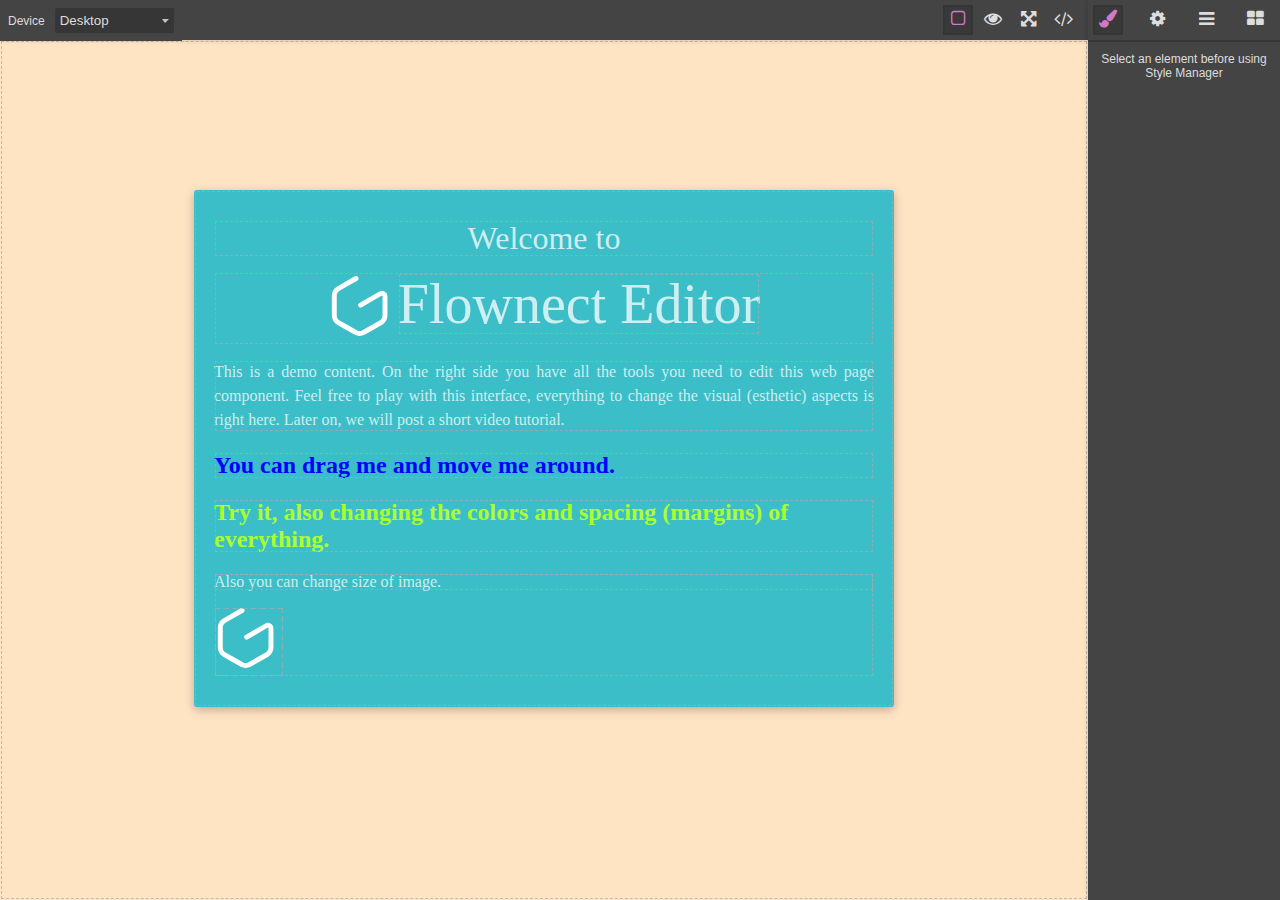
==== commit 959a8329: "edit1" ====
--- a/html/_index.html
+++ b/html/_index.html
@@ -24,21 +24,36 @@
           <svg class="logo" viewBox="0 0 100 100">
             <path d="M40 5l-12.9 7.4 -12.9 7.4c-1.4 0.8-2.7 2.3-3.7 3.9 -0.9 1.6-1.5 3.5-1.5 5.1v14.9 14.9c0 1.7 0.6 3.5 1.5 5.1 0.9 1.6 2.2 3.1 3.7 3.9l12.9 7.4 12.9 7.4c1.4 0.8 3.3 1.2 5.2 1.2 1.9 0 3.8-0.4 5.2-1.2l12.9-7.4 12.9-7.4c1.4-0.8 2.7-2.2 3.7-3.9 0.9-1.6 1.5-3.5 1.5-5.1v-14.9 -12.7c0-4.6-3.8-6-6.8-4.2l-28 16.2"/>
           </svg>
-          <span>GrapesJS</span>
+          <span>Flownect Editor</span>
         </div>
         <div class="description">
-          This is a demo content from index.html. For the development, you shouldn't edit this file, instead you can
-          copy and rename it to _index.html, on next server start the new file will be served, and it will be ignored by git.
+          This is a demo content. On the right side you have all the tools you need to edit this web page component. Feel free to play with this interface, everything to change the visual (esthetic) aspects is right here. Later on, we will post a short video tutorial. 
         </div>
+        <p>
+          <h2 style="color:blue">
+          You can drag me and move me around.
+        </h2>
+        <h2 style="color:greenyellow">Try it, also changing the colors and spacing (margins) of everything. </h2>
+        </p>
+        <div>
+          <p>Also you can change size of image.</p>        
+          <span><svg class="logo logo2" viewBox="0 0 100 100">
+          <path d="M40 5l-12.9 7.4 -12.9 7.4c-1.4 0.8-2.7 2.3-3.7 3.9 -0.9 1.6-1.5 3.5-1.5 5.1v14.9 14.9c0 1.7 0.6 3.5 1.5 5.1 0.9 1.6 2.2 3.1 3.7 3.9l12.9 7.4 12.9 7.4c1.4 0.8 3.3 1.2 5.2 1.2 1.9 0 3.8-0.4 5.2-1.2l12.9-7.4 12.9-7.4c1.4-0.8 2.7-2.2 3.7-3.9 0.9-1.6 1.5-3.5 1.5-5.1v-14.9 -12.7c0-4.6-3.8-6-6.8-4.2l-28 16.2"/>
+        </svg></span>  
+        </div>
+
       </div>
       <style>
+        body {
+          background-color: bisque;
+        }
         .panel {
           width: 90%;
           max-width: 700px;
           border-radius: 3px;
           padding: 30px 20px;
           margin: 150px auto 0px;
-          background-color: #d983a6;
+          background-color: #3bbec7;
           box-shadow: 0px 3px 10px 0px rgba(0,0,0,0.25);
           color:rgba(255,255,255,0.75);
           font: caption;
@@ -76,7 +91,6 @@
           font-size: 1rem;
           line-height: 1.5rem;
         }
-
       </style>
     </div>
 
